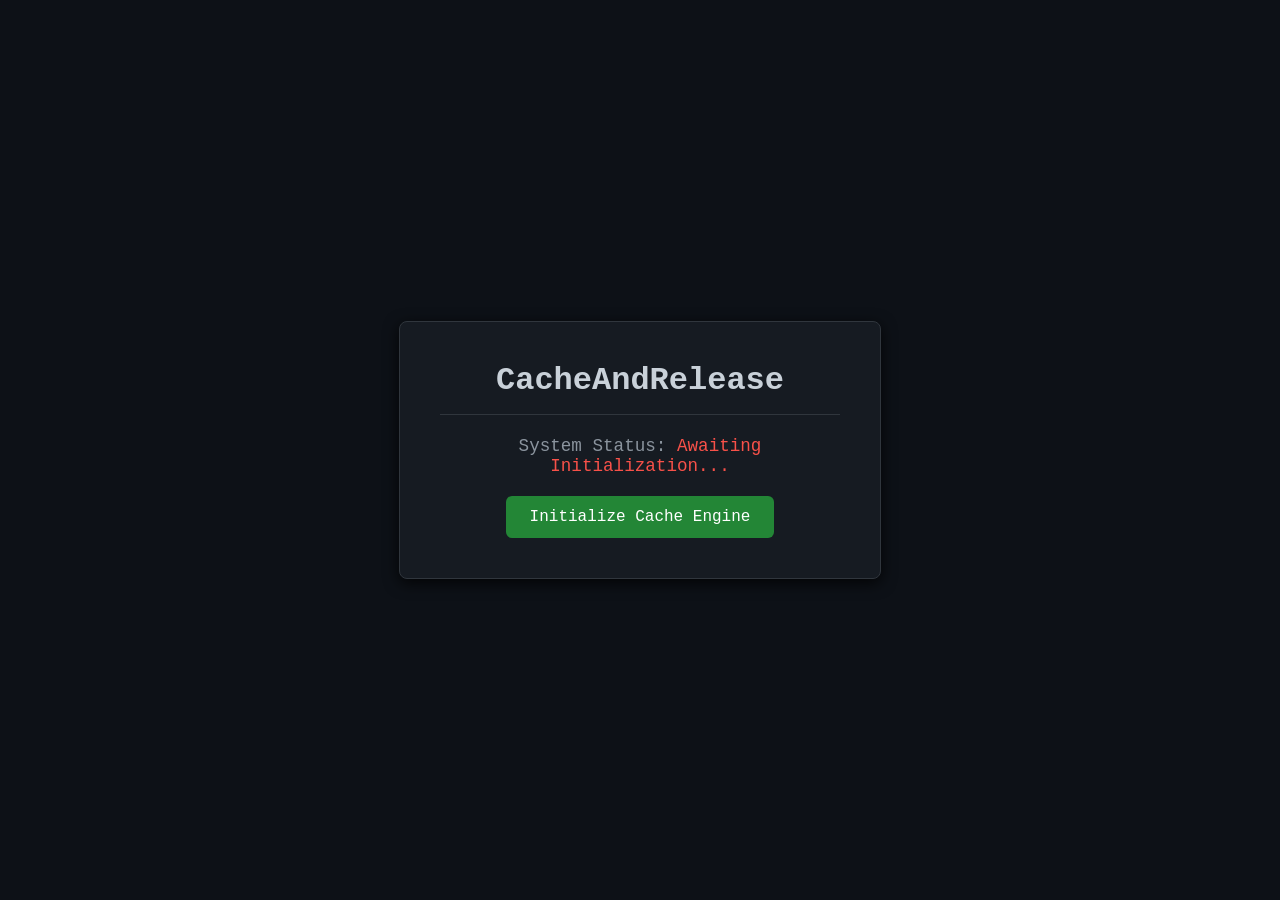
==== cacheAndRelease/cache/src/resources/index.html @ 6e03725f "initial build with resources" ====
<!DOCTYPE html>
<html lang="en">
<head>
    <meta charset="UTF-8">
    <meta name="viewport" content="width=device-width, initial-scale=1.0">
    <title>CacheAndRelease Interface</title>
    <style>
        body {
            background-color: #0d1117;
            color: #58a6ff;
            font-family: 'Consolas', 'Courier New', monospace;
            display: flex;
            flex-direction: column;
            align-items: center;
            justify-content: center;
            height: 100vh;
            margin: 0;
        }
        .dashboard {
            background-color: #161b22;
            border: 1px solid #30363d;
            border-radius: 8px;
            padding: 40px;
            box-shadow: 0 4px 15px rgba(0,0,0,0.8);
            text-align: center;
            width: 400px;
        }
        h1 {
            color: #c9d1d9;
            margin-top: 0;
            border-bottom: 1px solid #30363d;
            padding-bottom: 15px;
        }
        .status-line {
            font-size: 1.1em;
            margin: 20px 0;
            color: #8b949e;
        }
        button {
            background-color: #238636;
            color: #ffffff;
            border: none;
            padding: 12px 24px;
            font-size: 16px;
            font-family: inherit;
            cursor: pointer;
            border-radius: 6px;
            transition: background-color 0.2s;
        }
        button:hover {
            background-color: #2ea043;
        }
    </style>
</head>
<body>
    <div class="dashboard">
        <h1>CacheAndRelease</h1>
        <div class="status-line">
            System Status: <span id="memory-status" style="color: #f85149;">Awaiting Initialization...</span>
        </div>
        <button onclick="allocateCache()">Initialize Cache Engine</button>
    </div>

    <script>
        function allocateCache() {
            const statusElement = document.getElementById('memory-status');
            statusElement.innerText = "Allocated [0x00FA42]";
            statusElement.style.color = "#3fb950";
        }
    </script>
</body>
</html>
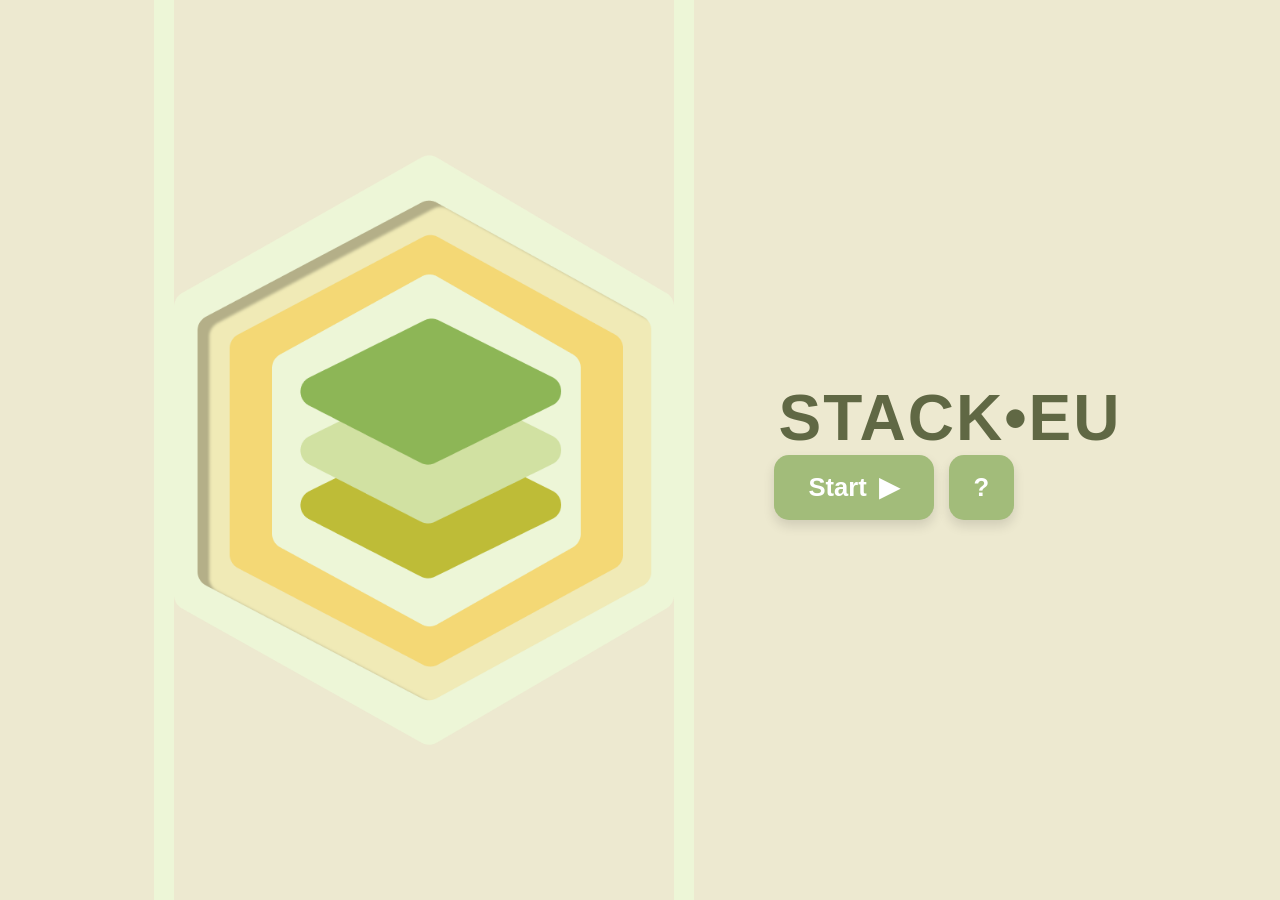
==== commit 95fd611f: "init: html and css for home page" ====
--- a/cacheAndRelease/cache/src/resources/index.html
+++ b/cacheAndRelease/cache/src/resources/index.html
@@ -3,70 +3,27 @@
 <head>
     <meta charset="UTF-8">
     <meta name="viewport" content="width=device-width, initial-scale=1.0">
-    <title>CacheAndRelease Interface</title>
-    <style>
-        body {
-            background-color: #0d1117;
-            color: #58a6ff;
-            font-family: 'Consolas', 'Courier New', monospace;
-            display: flex;
-            flex-direction: column;
-            align-items: center;
-            justify-content: center;
-            height: 100vh;
-            margin: 0;
-        }
-        .dashboard {
-            background-color: #161b22;
-            border: 1px solid #30363d;
-            border-radius: 8px;
-            padding: 40px;
-            box-shadow: 0 4px 15px rgba(0,0,0,0.8);
-            text-align: center;
-            width: 400px;
-        }
-        h1 {
-            color: #c9d1d9;
-            margin-top: 0;
-            border-bottom: 1px solid #30363d;
-            padding-bottom: 15px;
-        }
-        .status-line {
-            font-size: 1.1em;
-            margin: 20px 0;
-            color: #8b949e;
-        }
-        button {
-            background-color: #238636;
-            color: #ffffff;
-            border: none;
-            padding: 12px 24px;
-            font-size: 16px;
-            font-family: inherit;
-            cursor: pointer;
-            border-radius: 6px;
-            transition: background-color 0.2s;
-        }
-        button:hover {
-            background-color: #2ea043;
-        }
-    </style>
+    <title>STACK•EU UI</title>
+    <link rel="stylesheet" href="styles/index.css">
 </head>
 <body>
-    <div class="dashboard">
-        <h1>CacheAndRelease</h1>
-        <div class="status-line">
-            System Status: <span id="memory-status" style="color: #f85149;">Awaiting Initialization...</span>
+
+    <div class="app-container">
+        <div class="visual-pane">
+            <div class="vertical-track">
+
+                <img src="assets/home-logo.png" alt="">
+            </div>
         </div>
-        <button onclick="allocateCache()">Initialize Cache Engine</button>
+
+        <div class="content-pane">
+            <h1 class="brand-logo">STACK<span>•</span>EU</h1>
+            <div class="btn-row">
+                <button class="btn-main">Start <a href="pages/start.html" class="arrow">▶</a></button>
+                <button class="btn-sq">?</button>
+            </div>
+        </div>
     </div>
 
-    <script>
-        function allocateCache() {
-            const statusElement = document.getElementById('memory-status');
-            statusElement.innerText = "Allocated [0x00FA42]";
-            statusElement.style.color = "#3fb950";
-        }
-    </script>
 </body>
 </html>
--- a/cacheAndRelease/cache/src/resources/styles/index.css
+++ b/cacheAndRelease/cache/src/resources/styles/index.css
@@ -0,0 +1,158 @@
+:root {
+    --bg-color: #ede9d0;
+    --text-color: #606844;
+    --green-main: #a2bc7a;
+    --green-pale: #cddba9;
+    --yellow-muted: #cdbf72;
+    --white-glow: #EDF6D7;
+    --dark-shadow: rgba(0, 0, 0, 0.12);
+}
+
+* {
+    box-sizing: border-box;
+}
+
+body {
+    margin: 0;
+    padding: 0;
+    background-color: var(--bg-color);
+    font-family: 'Segoe UI', Roboto, Helvetica, Arial, sans-serif;
+    display: flex;
+    justify-content: center;
+    align-items: center;
+    color: var(--text-color);
+
+    height: 100vh;
+}
+
+.app-container {
+    display: flex;
+    flex: 1;
+
+    justify-content: center;
+    align-items: center;
+    gap: 80px;
+}
+
+/* --- Left Side Logic --- */
+.vertical-track {
+    border-left: 20px solid var(--white-glow);
+    border-right: 20px solid var(--white-glow);
+    display: flex;
+    justify-content: center;
+    align-items: center;
+    position: relative;
+
+    height: 100vh;
+}
+
+.vertical-track img {
+    width: 500px;
+}
+
+.hex-cutout {
+    width: 200px;
+    height: 230px;
+    background-color: var(--bg-color);
+    position: relative;
+    display: flex;
+    flex-direction: column;
+    justify-content: center;
+    align-items: center;
+    /* The Hexagon Shape */
+    clip-path: polygon(25% 0%, 75% 0%, 100% 50%, 75% 100%, 25% 100%, 0% 50%);
+    /* The "Carved" Inset Shadow */
+    box-shadow: inset 8px 8px 15px var(--dark-shadow), 
+                inset -8px -8px 15px white;
+}
+
+/* Decorative Bars */
+.hex-bar {
+    width: 60px;
+    height: 10px;
+    background-color: var(--yellow-muted);
+    opacity: 0.6;
+    border-radius: 4px;
+    position: absolute;
+}
+.hex-bar.top { top: 35px; }
+.hex-bar.bottom { bottom: 35px; }
+
+/* The Stacked Pills */
+.pill-stack {
+    display: flex;
+    flex-direction: column;
+    gap: 8px;
+    transform: rotate(-3deg) skewY(-12deg); /* Perspective tilt */
+}
+
+.pill {
+    width: 100px;
+    height: 32px;
+    border-radius: 50px;
+    box-shadow: 2px 4px 6px rgba(0,0,0,0.05);
+}
+
+.p-green { background-color: var(--green-main); }
+.p-light { background-color: var(--green-pale); }
+.p-yellow { background-color: var(--yellow-muted); }
+
+/* --- Right Side Logic --- */
+.brand-logo {
+    font-size: 5rem;
+    font-weight: 800;
+    margin: 0 0 25px 0;
+    letter-spacing: 2px;
+}
+
+.brand-logo {
+    font-size: 4rem;
+    margin: 0 5px;
+}
+
+.btn-main a {
+    text-decoration: none;
+    color: white;
+}
+
+.btn-row {
+    display: flex;
+    gap: 15px;
+}
+
+button {
+    background-color: var(--green-main);
+    color: white;
+    border: none;
+    border-radius: 15px;
+    font-size: 1.6rem;
+    font-weight: bold;
+    cursor: pointer;
+    box-shadow: 0 6px 12px var(--dark-shadow);
+    transition: all 0.2s ease;
+}
+
+.btn-main {
+    padding: 12px 35px;
+    display: flex;
+    align-items: center;
+    gap: 12px;
+}
+
+.btn-sq {
+    width: 65px;
+    height: 65px;
+    display: flex;
+    justify-content: center;
+    align-items: center;
+}
+
+button:hover {
+    transform: translateY(-2px);
+    filter: brightness(1.05);
+}
+
+button:active {
+    transform: translateY(1px);
+    box-shadow: 0 2px 5px var(--dark-shadow);
+}
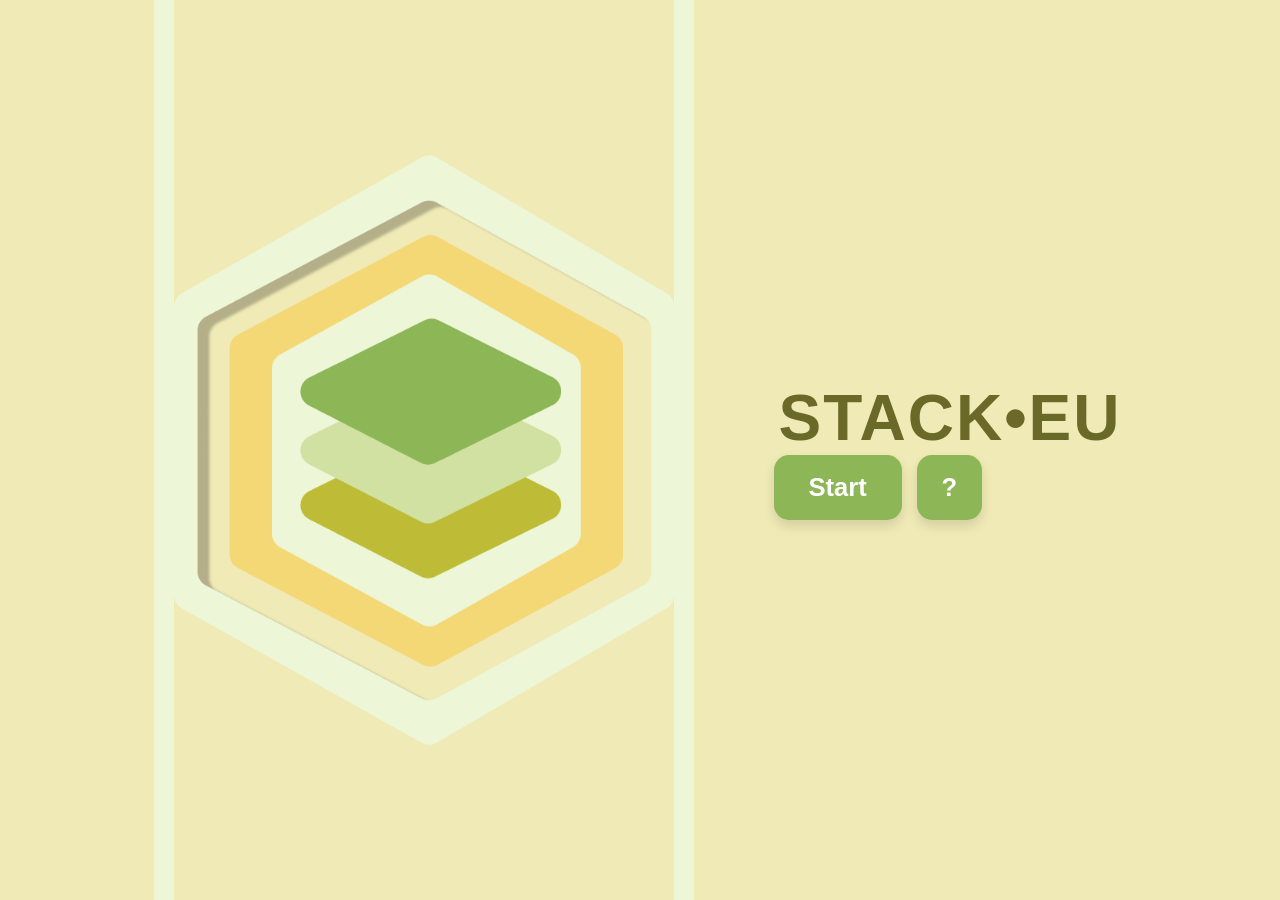
==== commit de2a75fc: "init: frontend pages initial design" ====
--- a/cacheAndRelease/cache/src/resources/index.html
+++ b/cacheAndRelease/cache/src/resources/index.html
@@ -19,8 +19,8 @@
         <div class="content-pane">
             <h1 class="brand-logo">STACK<span>•</span>EU</h1>
             <div class="btn-row">
-                <button class="btn-main">Start <a href="pages/start.html" class="arrow">▶</a></button>
-                <button class="btn-sq">?</button>
+                <a class="btn-main" href="pages/start.html">Start</a>
+                <a class="btn-sq"href="pages/how.html">?</a>
             </div>
         </div>
     </div>
--- a/cacheAndRelease/cache/src/resources/styles/index.css
+++ b/cacheAndRelease/cache/src/resources/styles/index.css
@@ -1,11 +1,17 @@
 :root {
-    --bg-color: #ede9d0;
-    --text-color: #606844;
-    --green-main: #a2bc7a;
+    --bg-color: #F0EAB6;
+    --text-color: #6A6928;
+    --green-main: #8DB656;
     --green-pale: #cddba9;
     --yellow-muted: #cdbf72;
     --white-glow: #EDF6D7;
     --dark-shadow: rgba(0, 0, 0, 0.12);
+
+    --card-bg-light: #f1f8e6;
+    --card-bg-dark: #97b56a;
+    --text-olive: #606844;
+    --shadow-inset: inset 6px 6px 12px rgba(0, 0, 0, 0.1);
+    --shadow-drop: 4px 4px 10px rgba(0, 0, 0, 0.15);
 }
 
 * {
@@ -110,7 +116,7 @@
     margin: 0 5px;
 }
 
-.btn-main a {
+a {
     text-decoration: none;
     color: white;
 }
@@ -120,7 +126,7 @@
     gap: 15px;
 }
 
-button {
+a {
     background-color: var(--green-main);
     color: white;
     border: none;
@@ -155,4 +161,21 @@
 button:active {
     transform: translateY(1px);
     box-shadow: 0 2px 5px var(--dark-shadow);
-}+}
+
+/* how and start specific reuse */
+.page-wrapper {
+    width: 900px;
+    padding: 20px;
+    text-align: center;
+}
+
+/* --- Header & Logo --- */
+header {
+    margin-bottom: 30px;
+}
+
+header img {
+    width: 75px;
+}
+
